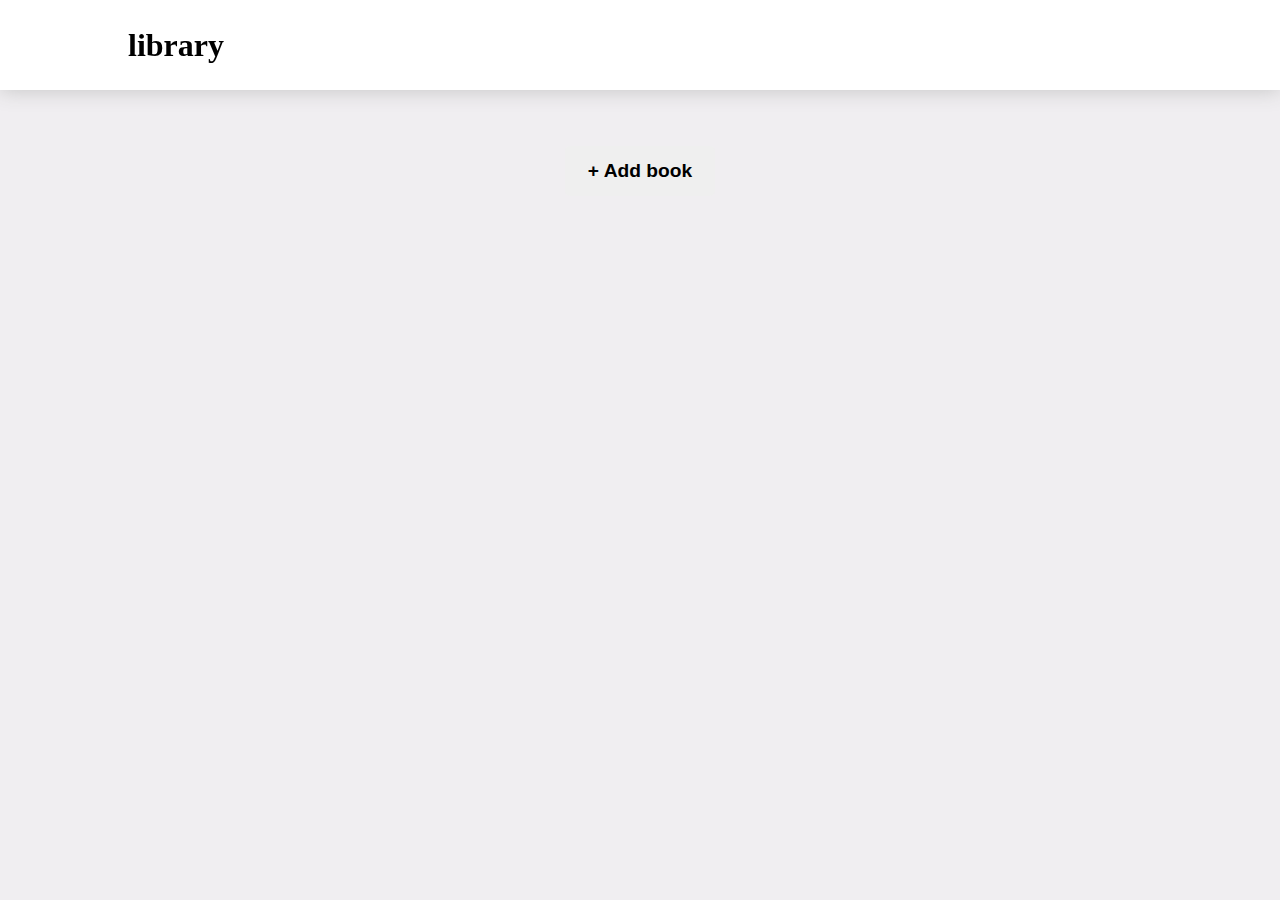
==== library/index.html @ a60b83d0 "added header, add book button and logic to show/hide library modal" ====
<!DOCTYPE html>
<html lang="en">
<head>
    <meta charset="UTF-8">
    <meta http-equiv="X-UA-Compatible" content="IE=edge">
    <meta name="viewport" content="width=device-width, initial-scale=1.0">
    <link rel="stylesheet" href="main.css">
    <title>Library</title>
</head>
<body>

    <header>
        <div id="logo">
            <span>library</span>
        </div>
    </header>

    <section id="main">
        <div id="add-book">
            <button id="btn">+ Add book</button>
        </div>
    </section>

    <section id="modal" class="hidden">
        <div id="test">

        </div>
    </section>
    
<script src="script.js"></script>
</body>
</html>
---- library/main.css ----
body{
    margin: 0;
    padding: 0;
}

header{
    height: 10dvh;
    width: 100dvw;
    background-color: #ffffff;
    filter: drop-shadow(0px 1px 10px #c6c6c6);
}

#logo{
    height: 100%;

    display: flex;
    justify-content: flex-start;
    align-items: center;

    font-size: 2em;
    font-weight: 900;
}

#logo span{
    padding-left: 10%;
}

#main{
    height: 90dvh;
    width: 100dvhw;
    background-color: #f0eef1;

    display: grid;
    grid-template-columns: 1fr;
    grid-template-rows: 1fr 4fr;
}

#add-book{
    display: flex;
    justify-content: center;
    align-items: center;
}

#add-book button{
    height: 50px;
    width: 150px;
    
    font-size: 1.2em;
    font-weight: 600;

    border: none;
    border-radius: 5px;
    cursor: pointer;
}

#modal{
    height: 100dvh;
    width: 100dvw;

    position: absolute;
    top: 0;
    left: 0;

    display: flex;
    justify-content: center;
    align-items: center;
}

#modal div{
    height: 400px;
    width: 200px;
    background-color: red;
}

.hidden{
    visibility: hidden;
}
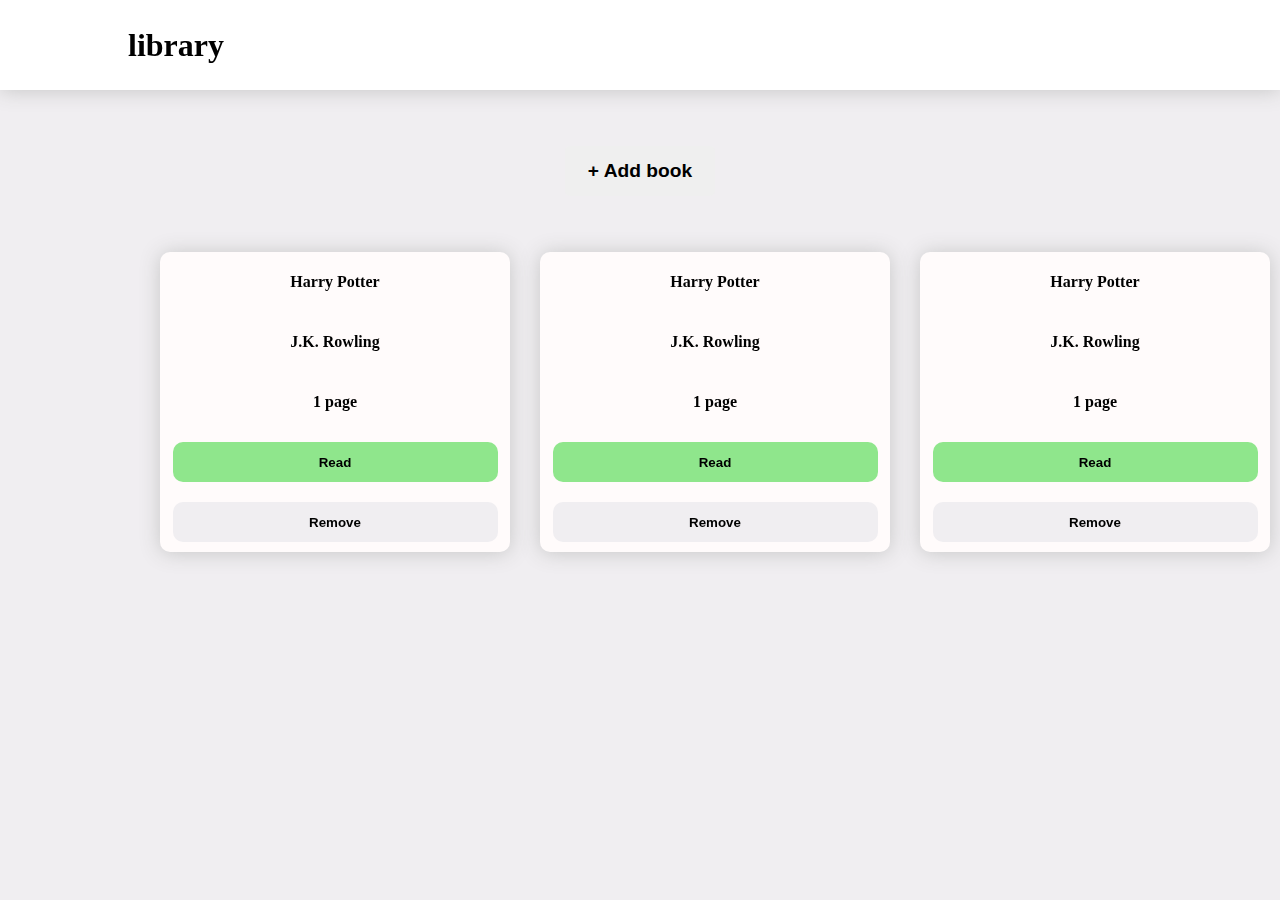
==== commit 41164a3e: "improved ui" ====
--- a/library/index.html
+++ b/library/index.html
@@ -5,7 +5,7 @@
     <meta http-equiv="X-UA-Compatible" content="IE=edge">
     <meta name="viewport" content="width=device-width, initial-scale=1.0">
     <link rel="stylesheet" href="main.css">
-    <title>Library</title>
+    <title>Ama's Library</title>
 </head>
 <body>
 
@@ -19,11 +19,96 @@
         <div id="add-book">
             <button id="btn">+ Add book</button>
         </div>
+        <div id="library">
+
+            <div class="book">
+                <div class="book-container">
+                    <div>
+                        <p class="container-title">Harry Potter</p>
+                    </div>
+
+                    <div>
+                        <p class="container-author">J.K. Rowling</p>
+                    </div>
+
+                    <div>
+                        <p class="container-pages">1 page</p>
+                    </div>
+
+                    <div>
+                        <button class="container-btn btn-read">Read</button>
+                        
+                    </div>
+
+                    <div>
+                        <button class="container-btn btn-remove">Remove</button>
+                    </div>
+                </div>
+            </div>
+
+            <div class="book">
+                <div class="book-container">
+                    <div>
+                        <p class="container-title">Harry Potter</p>
+                    </div>
+
+                    <div>
+                        <p class="container-author">J.K. Rowling</p>
+                    </div>
+
+                    <div>
+                        <p class="container-pages">1 page</p>
+                    </div>
+
+                    <div>
+                        <button class="container-btn btn-read">Read</button>
+                        
+                    </div>
+
+                    <div>
+                        <button class="container-btn btn-remove">Remove</button>
+                    </div>
+                </div>
+            </div>
+
+            <div class="book">
+                <div class="book-container">
+                    <div>
+                        <p class="container-title">Harry Potter</p>
+                    </div>
+
+                    <div>
+                        <p class="container-author">J.K. Rowling</p>
+                    </div>
+
+                    <div>
+                        <p class="container-pages">1 page</p>
+                    </div>
+
+                    <div>
+                        <button class="container-btn btn-read">Read</button>
+                        
+                    </div>
+
+                    <div>
+                        <button class="container-btn btn-remove">Remove</button>
+                    </div>
+                </div>
+            </div>
+
+        </div>
     </section>
 
     <section id="modal" class="hidden">
         <div id="test">
-
+            <h1 style="test-content">Add new book</h1>
+            <input type="text" placeholder="title">
+            <input type="text" placeholder="author">
+            <input type="number" placeholder="pages">
+            <div>
+                Have you read it? <input type="checkbox">
+            </div>
+            <button>Submit</button>
         </div>
     </section>
     
--- a/library/main.css
+++ b/library/main.css
@@ -56,6 +56,8 @@
 #modal{
     height: 100dvh;
     width: 100dvw;
+    background-color: rgba(0,0,0,0.5);
+    opacity: 0.9;
 
     position: absolute;
     top: 0;
@@ -66,12 +68,94 @@
     align-items: center;
 }
 
-#modal div{
+#modal #test{
     height: 400px;
-    width: 200px;
-    background-color: red;
+    width: 300px;
+    background-color: #F0EEF1;
+    border: 1px solid black;
+    border-radius: 10px;
+
+    display: grid;
+    grid-template-columns: 1fr;
+    grid-template-rows: repeat(6,1fr);
+    gap: 2.5px;
+}
+
+#test *{
+    display: flex;
+    justify-content: center;
+    align-items: center;
+    width: 80%;
+    margin: 0 auto;
+    
+}
+
+#test div{
+    display: grid;
+    grid-template-columns: 2fr 1fr;
+    grid-template-rows: 1fr;
+}
+
+#test button{
+    height: 75%;
+
+    display: flex;
+    justify-content: center;
+    align-items: center;
+    margin: 0 auto;
 }
 
 .hidden{
     visibility: hidden;
+}
+
+#library{
+    height: 100%;
+    width: 75%;
+    margin: 0 auto;
+
+    display: grid;
+    grid-template-columns: repeat(3,1fr);
+    grid-template-rows: auto;
+    gap: 30px;
+}
+
+.book{
+    display: flex;
+    justify-content: center;
+}
+
+.book-container{
+    height: 300px;
+    width: 350px;
+    background-color: #FFFBFB;
+
+    display: grid;
+    grid-template-columns: 1fr;
+    grid-template-rows: repeat(5,1fr);
+
+    justify-items: center;
+    align-items: center;
+
+    border-radius: 10px;
+    filter: drop-shadow(0px 1px 10px #c6c6c6);
+
+    font-weight: 600;
+}
+
+.container-btn{
+    width: 325px;
+    height: 40px;
+    border: none;
+    border-radius: 10px;
+    cursor: pointer;
+    font-weight: 600;
+}
+
+.btn-read{
+    background-color: #8FE68C;
+}
+
+.btn-remove{
+    background-color: #F0EEF1;
 }